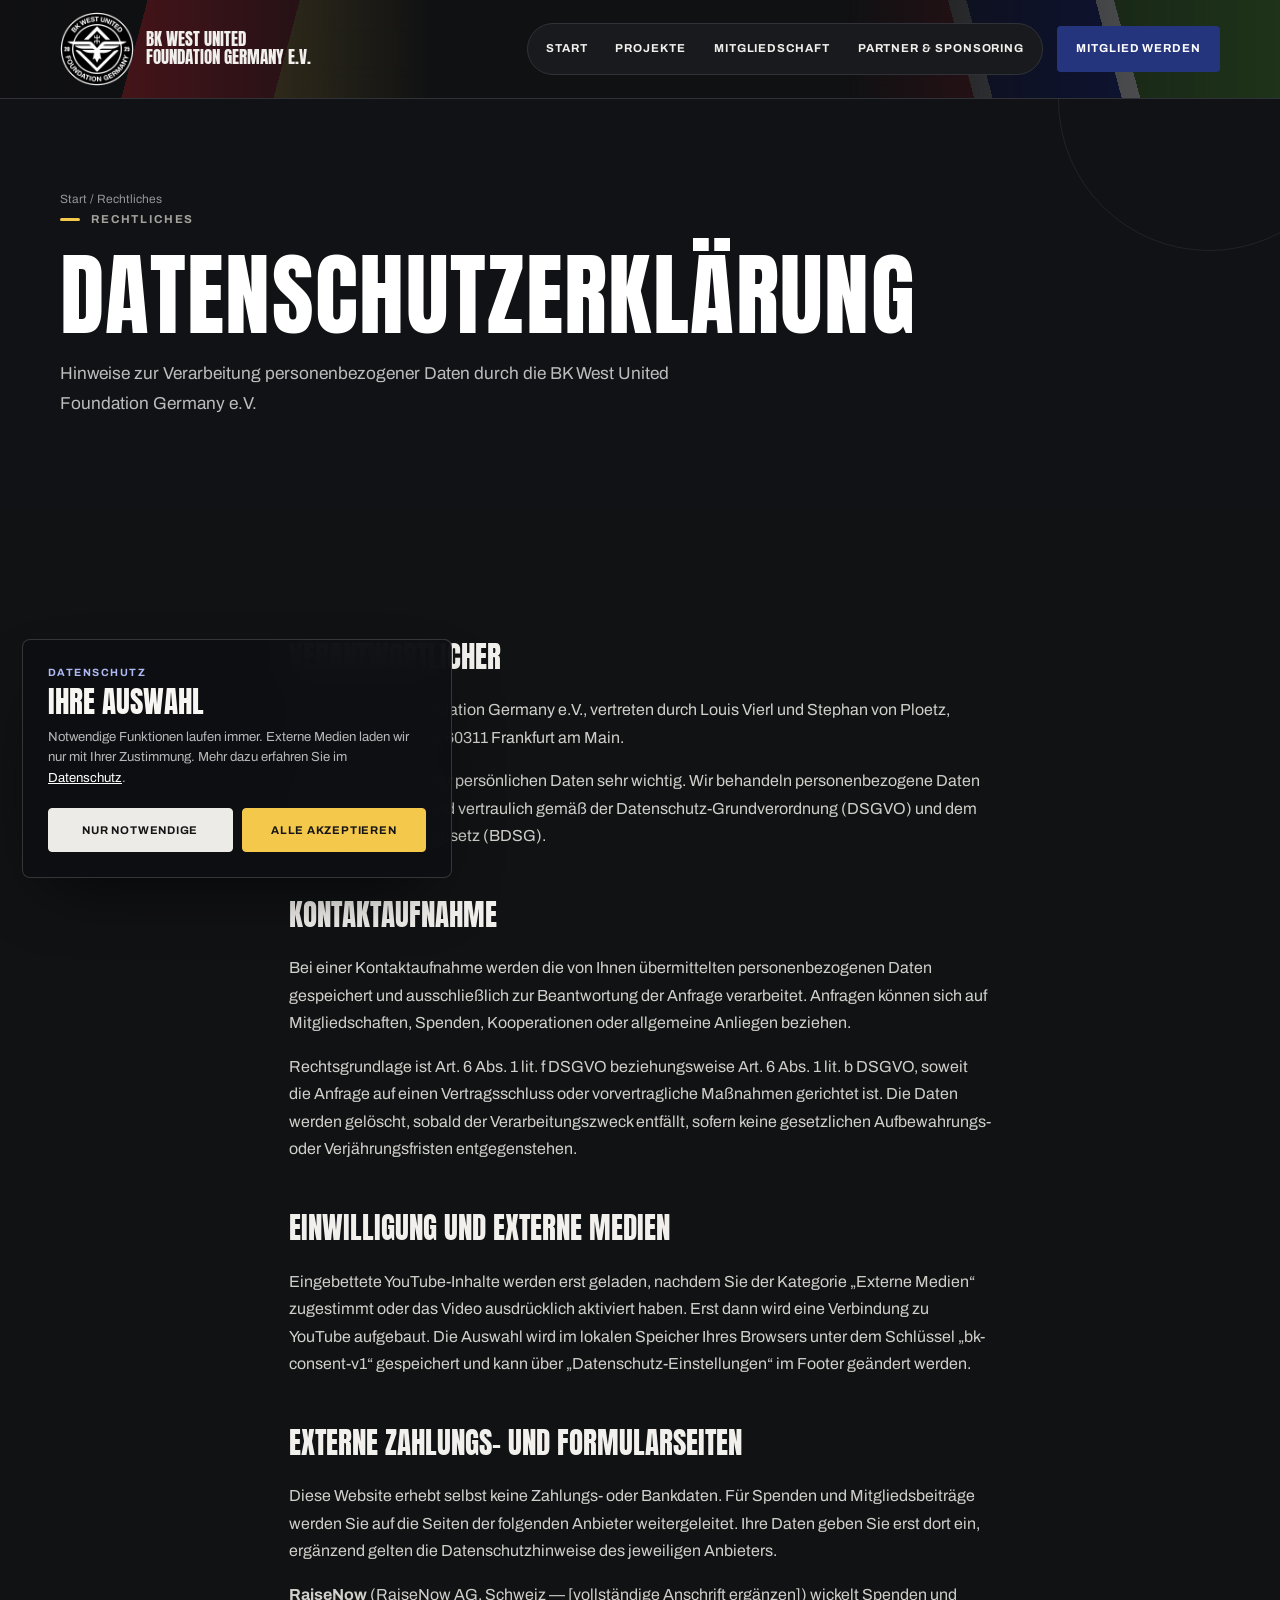
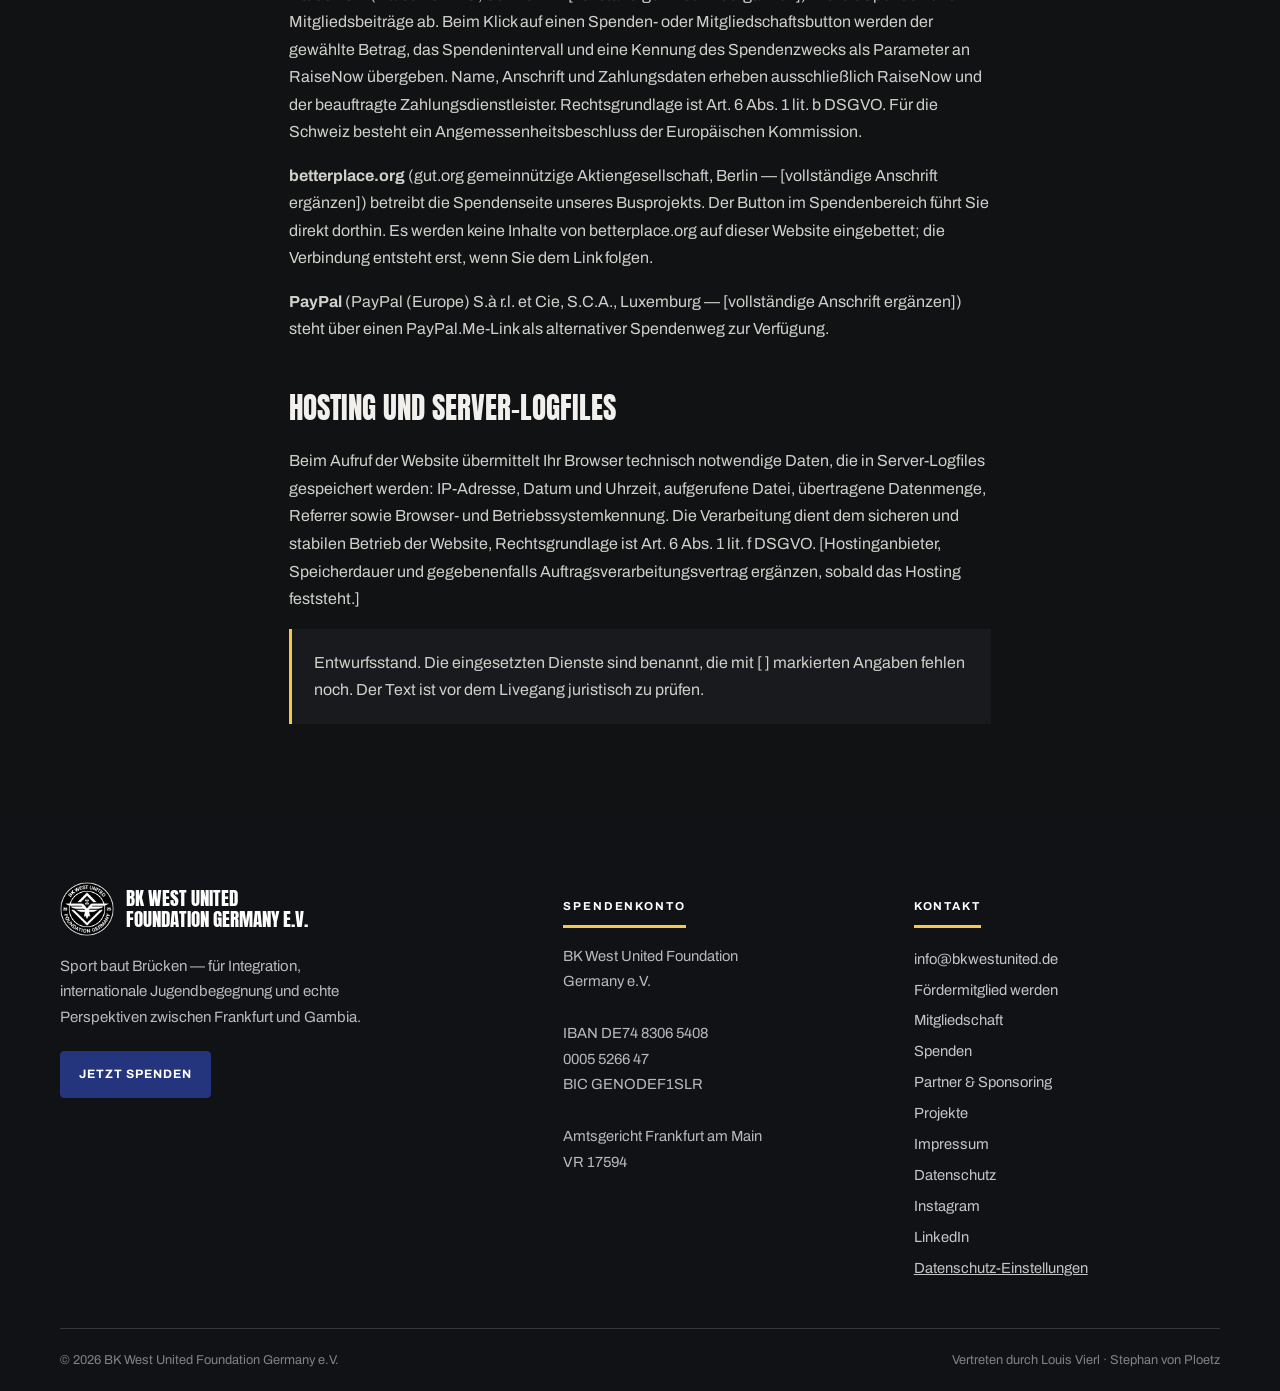
==== datenschutz.html @ bf1439d6 "Website der BK West United Foundation als Vorschau veroeffentlichen Enthaelt den Auslieferungsstand " ====
<!doctype html><html lang="de" data-theme="dark"><head><meta charset="utf-8">
<meta name="robots" content="noindex, nofollow"><meta name="viewport" content="width=device-width,initial-scale=1"><meta name="theme-color" content="#111214"><meta name="description" content="Hinweise zur Verarbeitung personenbezogener Daten durch die BK West United Foundation Germany e.V."><title>Datenschutz – BK West United Foundation</title><link rel="icon" href="favicon.ico" sizes="any"><link rel="apple-touch-icon" href="apple-touch-icon.png"><meta property="og:type" content="website"><meta property="og:site_name" content="BK West United Foundation Germany e.V."><meta property="og:locale" content="de_DE"><meta property="og:title" content="Datenschutz – BK West United Foundation"><meta property="og:description" content="Hinweise zur Verarbeitung personenbezogener Daten durch die BK West United Foundation Germany e.V."><meta property="og:image" content="https://bkwestunited.de/og-bild.jpg"><meta property="og:image:width" content="1200"><meta property="og:image:height" content="630"><meta property="og:image:alt" content="Zwei Jugendliche im Zweikampf auf dem Fußballplatz in Bakoteh, Gambia"><meta name="twitter:card" content="summary_large_image"><link rel="stylesheet" href="site-pages.css"></head><body>
<header class="site-head"><div class="wrap head"><a class="brand" href="./"><img src="wp-export/img/logo_inv.png" alt="BK West United"><span class="brand-copy"><b>BK West United<br>Foundation Germany e.V.</b></span></a><nav class="nav" aria-label="Hauptnavigation"><button class="nav-toggle" type="button" aria-expanded="false" aria-controls="hauptmenue" aria-label="Menü öffnen"><span></span></button><div class="nav-links" id="hauptmenue">
<a href="./">Start</a><a href="projekte.html">Projekte</a><a href="mitgliedschaft.html">Mitgliedschaft</a><a href="sponsoren.html">Partner &amp; Sponsoring</a></div><a class="donate" href="./#mitglied">Mitglied werden</a></nav></div></header>
<main><section class="page-hero"><div class="wrap"><div class="crumbs"><a href="./">Start</a> / Rechtliches</div><span class="kicker">Rechtliches</span><h1 class="display">Datenschutzerklärung</h1><p>Hinweise zur Verarbeitung personenbezogener Daten durch die BK West United Foundation Germany e.V.</p></div></section>
<section class="section"><div class="wrap legal"><h2>Verantwortlicher</h2><p>BK West United Foundation Germany e.V., vertreten durch Louis Vierl und Stephan von Ploetz, Bethmannstraße 7–9, 60311 Frankfurt am Main.</p><p>Uns ist der Schutz Ihrer persönlichen Daten sehr wichtig. Wir behandeln personenbezogene Daten verantwortungsvoll und vertraulich gemäß der Datenschutz-Grundverordnung (DSGVO) und dem Bundesdatenschutzgesetz (BDSG).</p><h2>Kontaktaufnahme</h2><p>Bei einer Kontaktaufnahme werden die von Ihnen übermittelten personenbezogenen Daten gespeichert und ausschließlich zur Beantwortung der Anfrage verarbeitet. Anfragen können sich auf Mitgliedschaften, Spenden, Kooperationen oder allgemeine Anliegen beziehen.</p><p>Rechtsgrundlage ist Art. 6 Abs. 1 lit. f DSGVO beziehungsweise Art. 6 Abs. 1 lit. b DSGVO, soweit die Anfrage auf einen Vertragsschluss oder vorvertragliche Maßnahmen gerichtet ist. Die Daten werden gelöscht, sobald der Verarbeitungszweck entfällt, sofern keine gesetzlichen Aufbewahrungs- oder Verjährungsfristen entgegenstehen.</p><h2>Einwilligung und externe Medien</h2><p>Eingebettete YouTube-Inhalte werden erst geladen, nachdem Sie der Kategorie „Externe Medien“ zugestimmt oder das Video ausdrücklich aktiviert haben. Erst dann wird eine Verbindung zu YouTube aufgebaut. Die Auswahl wird im lokalen Speicher Ihres Browsers unter dem Schlüssel „bk-consent-v1“ gespeichert und kann über „Datenschutz-Einstellungen“ im Footer geändert werden.</p><h2>Externe Zahlungs- und Formularseiten</h2><p>Diese Website erhebt selbst keine Zahlungs- oder Bankdaten. Für Spenden und Mitgliedsbeiträge werden Sie auf die Seiten der folgenden Anbieter weitergeleitet. Ihre Daten geben Sie erst dort ein, ergänzend gelten die Datenschutzhinweise des jeweiligen Anbieters.</p><p><strong>RaiseNow</strong> (RaiseNow AG, Schweiz &mdash; [vollständige Anschrift ergänzen]) wickelt Spenden und Mitgliedsbeiträge ab. Beim Klick auf einen Spenden- oder Mitgliedschaftsbutton werden der gewählte Betrag, das Spendenintervall und eine Kennung des Spendenzwecks als Parameter an RaiseNow übergeben. Name, Anschrift und Zahlungsdaten erheben ausschließlich RaiseNow und der beauftragte Zahlungsdienstleister. Rechtsgrundlage ist Art. 6 Abs. 1 lit. b DSGVO. Für die Schweiz besteht ein Angemessenheitsbeschluss der Europäischen Kommission.</p><p><strong>betterplace.org</strong> (gut.org gemeinnützige Aktiengesellschaft, Berlin &mdash; [vollständige Anschrift ergänzen]) betreibt die Spendenseite unseres Busprojekts. Der Button im Spendenbereich führt Sie direkt dorthin. Es werden keine Inhalte von betterplace.org auf dieser Website eingebettet; die Verbindung entsteht erst, wenn Sie dem Link folgen.</p><p><strong>PayPal</strong> (PayPal (Europe) S.à r.l. et Cie, S.C.A., Luxemburg &mdash; [vollständige Anschrift ergänzen]) steht über einen PayPal.Me-Link als alternativer Spendenweg zur Verfügung.</p><h2>Hosting und Server-Logfiles</h2><p>Beim Aufruf der Website übermittelt Ihr Browser technisch notwendige Daten, die in Server-Logfiles gespeichert werden: IP-Adresse, Datum und Uhrzeit, aufgerufene Datei, übertragene Datenmenge, Referrer sowie Browser- und Betriebssystemkennung. Die Verarbeitung dient dem sicheren und stabilen Betrieb der Website, Rechtsgrundlage ist Art. 6 Abs. 1 lit. f DSGVO. [Hostinganbieter, Speicherdauer und gegebenenfalls Auftragsverarbeitungsvertrag ergänzen, sobald das Hosting feststeht.]</p><p class="notice">Entwurfsstand. Die eingesetzten Dienste sind benannt, die mit [ ] markierten Angaben fehlen noch. Der Text ist vor dem Livegang juristisch zu prüfen.</p></div></section></main><footer class="site-foot"><div class="wrap foot-grid"><div><div class="foot-mark"><img src="wp-export/img/logo_inv.png" alt=""><b>BK West United<br>Foundation Germany e.V.</b></div><p class="foot-lead">Sport baut Brücken — für Integration, internationale Jugendbegegnung und echte Perspektiven zwischen Frankfurt und Gambia.</p><div class="foot-cta"><a class="btn primary" href="./#spenden">Jetzt spenden</a></div></div><div><h4>Spendenkonto</h4><address>BK West United Foundation<br>Germany e.V.<br><br>IBAN DE74 8306 5408<br>0005 5266 47<br>BIC GENODEF1SLR<br><br>Amtsgericht Frankfurt am Main<br>VR 17594</address></div><div><h4>Kontakt</h4><ul><li><a href="mailto:info@bkwestunited.de">info@bkwestunited.de</a></li><li><a href="./#mitglied">Fördermitglied werden</a></li><li><a href="mitgliedschaft.html">Mitgliedschaft</a></li><li><a href="./#spenden">Spenden</a></li><li><a href="sponsoren.html">Partner &amp; Sponsoring</a></li><li><a href="projekte.html">Projekte</a></li><li><a href="impressum.html">Impressum</a></li><li><a href="datenschutz.html">Datenschutz</a></li><li><a href="https://www.instagram.com/bk_westunited_fc/?hl=de" target="_blank" rel="noopener noreferrer">Instagram</a></li><li><a href="https://www.linkedin.com/company/bk-west-united-foundation/" target="_blank" rel="noopener noreferrer">LinkedIn</a></li><li><button class="consent-settings" type="button">Datenschutz-Einstellungen</button></li></ul></div></div><div class="wrap foot-end"><span>© 2026 BK West United Foundation Germany e.V.</span><span>Vertreten durch Louis Vierl · Stephan von Ploetz</span></div></footer><section class="consent-banner" id="consent-banner" role="dialog" aria-labelledby="consent-title" hidden><p class="mini">Datenschutz</p><h2 id="consent-title">Ihre Auswahl</h2><p>Notwendige Funktionen laufen immer. Externe Medien laden wir nur mit Ihrer Zustimmung. Mehr dazu erfahren Sie im <a href="datenschutz.html">Datenschutz</a>.</p><div class="consent-actions"><button class="necessary" type="button" data-consent="necessary">Nur notwendige</button><button class="accept" type="button" data-consent="all">Alle akzeptieren</button></div></section><script>(function(){var key='bk-consent-v1';var banner=document.getElementById('consent-banner');var settings=document.querySelector('.consent-settings');if(!banner)return;function read(){try{return JSON.parse(localStorage.getItem(key))}catch(e){return null}}function write(externalMedia){try{localStorage.setItem(key,JSON.stringify({necessary:true,externalMedia:externalMedia,updated:new Date().toISOString()}))}catch(e){}banner.hidden=true;if(externalMedia)location.reload()}var consent=read();if(!consent)banner.hidden=false;banner.querySelector('[data-consent="necessary"]').addEventListener('click',function(){write(false)});banner.querySelector('[data-consent="all"]').addEventListener('click',function(){write(true)});if(settings)settings.addEventListener('click',function(){banner.hidden=false;banner.querySelector('[data-consent="necessary"]').focus()})})();</script><script>(function(){var knopf=document.querySelector('.nav-toggle');if(!knopf)return;var kopf=knopf.closest('.head'),menue=document.getElementById('hauptmenue');function setze(offen){kopf.dataset.menu=offen?'offen':'zu';knopf.setAttribute('aria-expanded',String(offen));knopf.setAttribute('aria-label',offen?'Menü schließen':'Menü öffnen')}setze(false);knopf.addEventListener('click',function(){setze(kopf.dataset.menu!=='offen')});menue.addEventListener('click',function(e){if(e.target.closest('a'))setze(false)});document.addEventListener('keydown',function(e){if(e.key==='Escape'&&kopf.dataset.menu==='offen'){setze(false);knopf.focus()}});document.addEventListener('click',function(e){if(kopf.dataset.menu==='offen'&&!e.target.closest('.nav'))setze(false)});addEventListener('resize',function(){if(window.innerWidth>900)setze(false)})})();</script></body></html>
---- site-pages.css ----
@font-face{font-family:Anton;src:url('wp-export/fonts/anton.woff2') format('woff2');font-display:swap}
@font-face{font-family:Archivo;src:url('wp-export/fonts/archivo.woff2') format('woff2');font-display:swap}
.betterplace-section{position:relative;overflow:hidden;background:var(--deep);color:#fff}.betterplace-section:before{content:"";position:absolute;inset:auto -10% -55% 42%;height:420px;background:radial-gradient(circle,rgba(36,52,125,.42),transparent 68%);pointer-events:none}.betterplace-grid{position:relative;display:grid;grid-template-columns:minmax(0,1fr) 380px;align-items:center;gap:clamp(44px,8vw,110px)}.betterplace-copy h2{max-width:11ch;margin:15px 0 22px;font-size:clamp(2.7rem,5vw,5rem)}.betterplace-copy p{max-width:60ch;color:rgba(255,255,255,.7)}.betterplace-copy .btn{margin-top:16px;border-color:#fff;color:#fff}.betterplace-widget{width:360px;min-height:360px;padding:20px;justify-self:end;display:grid;place-items:center;background:#fff;border-radius:10px;box-shadow:0 28px 80px -35px #000}.betterplace-widget iframe{display:block;width:320px;height:320px;border:0}.external-placeholder{width:100%;min-height:320px;padding:28px;display:flex;flex-direction:column;align-items:center;justify-content:center;text-align:center;background:#f0efeb;color:#171717;border-radius:5px}.external-placeholder strong{font:400 1.65rem/1.1 Anton;text-transform:uppercase}.external-placeholder p{max-width:30ch;margin:12px 0 18px;color:#555;font-size:.84rem;line-height:1.5}.external-placeholder button{border:0;border-radius:4px;padding:13px 17px;background:#24347d;color:#fff;font:700 .72rem Archivo;letter-spacing:.08em;text-transform:uppercase;cursor:pointer}.external-placeholder a{margin-top:13px;font-size:.72rem;color:#555}.betterplace-widget.is-loaded .external-placeholder{display:none}@media(max-width:900px){.betterplace-grid{grid-template-columns:1fr}.betterplace-widget{justify-self:start}}@media(max-width:480px){.betterplace-widget{width:100%;min-height:auto;padding:12px}.betterplace-widget iframe{width:100%;max-width:320px}.external-placeholder{min-height:296px;padding:22px}}
:root{--paper:#faf9f6;--card:#fff;--sunk:#f0efeb;--ink:#171717;--text:#41413f;--muted:#6d6c68;--line:#dcdad4;--red:#d91f2b;--blue:#24347d;--yellow:#f4c84a;--deep:#111215;--max:1160px}
@media(prefers-color-scheme:dark){:root{--paper:#111214;--card:#1d1e21;--sunk:#191a1d;--ink:#f1f0ec;--text:#d0cfca;--muted:#a3a19b;--line:#313237}}
/* Die Seiten setzen data-theme="dark" fest, damit sie nicht der Systemeinstellung
   folgen. Dieselben Werte wie oben, nur ohne die Bedingung. */
:root[data-theme="dark"]{color-scheme:dark;--paper:#111214;--card:#1d1e21;--sunk:#191a1d;--ink:#f1f0ec;--text:#d0cfca;--muted:#a3a19b;--line:#313237}
:root[data-theme="light"]{color-scheme:light;--paper:#faf9f6;--card:#fff;--sunk:#f0efeb;--ink:#171717;--text:#41413f;--muted:#6d6c68;--line:#dcdad4}
*{box-sizing:border-box}html{scroll-behavior:smooth}body{margin:0;background:var(--paper);color:var(--ink);font:16px/1.72 Archivo,system-ui,sans-serif}img{display:block;max-width:100%}a{color:inherit}.wrap{width:min(100% - 48px,var(--max));margin:auto}.display{font-family:Anton,Impact,sans-serif;font-weight:400;text-transform:uppercase;letter-spacing:.015em;line-height:1}.kicker{display:flex;align-items:center;gap:11px;color:var(--muted);font-size:.72rem;font-weight:700;letter-spacing:.16em;text-transform:uppercase}.kicker:before{content:"";width:20px;height:3px;background:var(--yellow);border-radius:3px}.site-head{position:sticky;top:0;z-index:20;background:color-mix(in srgb,var(--paper) 88%,transparent);backdrop-filter:blur(18px);border-bottom:1px solid var(--line)}.head{height:98px;display:flex;align-items:center;gap:24px}.brand{display:flex;align-items:center;gap:15px;text-decoration:none}.brand img{width:74px;height:74px}.brand-copy{display:flex;flex-direction:column;justify-content:center;gap:5px}.brand b{font:400 1.1rem/.95 Anton;text-transform:uppercase;letter-spacing:.04em}.brand small{font-size:.62rem;font-weight:700;letter-spacing:.14em;text-transform:uppercase;color:var(--muted)}.nav{margin-left:auto;display:flex;align-items:center;gap:14px}.nav-links{display:flex;align-items:center;gap:4px;padding:6px;border:1px solid var(--line);border-radius:999px;background:var(--sunk)}.nav a{padding:9px 12px;border-radius:999px;text-decoration:none;font-size:.72rem;font-weight:700;letter-spacing:.08em;text-transform:uppercase}.nav-links a:hover,.nav-links a[aria-current=page]{background:var(--card)}.donate{margin-left:0;background:var(--blue)!important;color:#fff!important;border-radius:4px!important;padding:13px 19px!important}.page-hero{padding:90px 0 74px;background:var(--deep);color:#fff;position:relative;overflow:hidden}.page-hero:after{content:"";position:absolute;width:300px;height:300px;border:1px solid rgba(255,255,255,.07);border-radius:50%;right:-80px;top:-150px}.page-hero h1{font-size:clamp(3rem,7vw,6rem);margin:22px 0 18px;max-width:13ch}.page-hero p{max-width:62ch;color:rgba(255,255,255,.72);font-size:1.08rem}.crumbs{font-size:.75rem;color:rgba(255,255,255,.55)}.crumbs a{text-decoration:none}.section{padding:82px 0}.section.sunk{background:var(--sunk)}.intro{max-width:72ch;font-size:1.08rem;color:var(--text)}.section h2{font-size:clamp(2.1rem,4vw,3.5rem);margin:0 0 22px}.section h3{font-size:1.65rem;margin:0 0 14px}.grid2{display:grid;grid-template-columns:1fr 1fr;gap:28px}.grid3{display:grid;grid-template-columns:repeat(3,1fr);gap:22px}
/* Die drei Karten tragen unterschiedlich viel Inhalt. Als Spalten-Flexbox mit
   margin-top:auto sitzt die Aktion in jeder Karte unten, die Buttons stehen
   dadurch auf einer Linie. Das padding-top sichert den Mindestabstand in der
   vollsten Karte, in der auto keinen Platz mehr zu verteilen hat. */
.grid3 .panel{display:flex;flex-direction:column}
.grid3 .panel .actions{margin-top:auto;padding-top:25px}
/* Buttons ueber die volle Kartenbreite: sonst sind sie je nach Beschriftung
   verschieden breit und die Kartenreihe wirkt unruhig. */
.grid3 .panel .actions .btn{flex:1 1 auto;justify-content:center;text-align:center}.panel{background:var(--card);border:1px solid var(--line);border-radius:7px;padding:32px;box-shadow:0 18px 48px -38px rgba(0,0,0,.45)}.panel p:last-child{margin-bottom:0}.project{display:grid;grid-template-columns:.9fr 1.1fr;gap:clamp(38px,7vw,86px);align-items:center;padding:74px 0;border-bottom:1px solid var(--line)}.project:nth-child(even) .project-media{order:2}.project-media img{width:100%;aspect-ratio:4/3;object-fit:cover;border-radius:7px}.project-copy h2{font-size:clamp(2.2rem,4.3vw,3.8rem);margin:15px 0 22px}.project-copy p{color:var(--text)}.actions{display:flex;flex-wrap:wrap;gap:12px;margin-top:25px}.btn{display:inline-flex;align-items:center;justify-content:center;min-height:46px;padding:12px 18px;border:1px solid var(--ink);border-radius:4px;text-decoration:none;font-size:.76rem;font-weight:700;letter-spacing:.08em;text-transform:uppercase}.btn.primary{background:var(--blue);border-color:var(--blue);color:#fff}.btn.dark{background:var(--ink);color:var(--paper)}.btn:hover{transform:translateY(-1px)}.price{font:400 3.5rem/1 Anton}.price small{display:block;font:600 .8rem/1.4 Archivo;color:var(--muted);margin-top:8px}.check{list-style:none;padding:0}.check li{position:relative;padding-left:20px;margin:9px 0;color:var(--text)}.check li:before{content:"";position:absolute;left:0;top:.72em;width:10px;height:3px;background:var(--red)}.details{display:grid;grid-template-columns:180px 1fr;gap:10px 24px}.details dt{color:var(--muted);font-size:.75rem;font-weight:700;letter-spacing:.08em;text-transform:uppercase}.details dd{margin:0;font-weight:600}.notice{padding:20px 22px;border-left:3px solid var(--yellow);background:var(--sunk);color:var(--text)}.legal{max-width:78ch}.legal h2{font:400 1.8rem/1.2 Anton;text-transform:uppercase;margin-top:48px}.legal p{color:var(--text)}.external-note{font-size:.82rem;color:var(--muted)}
.jumpnav{display:flex;flex-wrap:wrap;gap:10px;margin-top:28px}.jumpnav a{padding:9px 13px;border:1px solid var(--line);border-radius:999px;text-decoration:none;font-size:.72rem;font-weight:700;letter-spacing:.08em;text-transform:uppercase}.jumpnav a:hover{background:var(--card)}.project-facts{display:grid;grid-template-columns:repeat(3,1fr);gap:1px;margin-top:28px;background:var(--line);border:1px solid var(--line);border-radius:6px;overflow:hidden}.project-facts div{padding:17px;background:var(--card)}.project-facts b{display:block;margin-bottom:4px;font-size:.68rem;letter-spacing:.1em;text-transform:uppercase;color:var(--muted)}.project-facts span{font-size:.88rem;color:var(--text)}.timeline{position:relative;margin-top:46px}.timeline:before{content:"";position:absolute;left:24px;top:14px;bottom:14px;width:2px;background:var(--line)}.timeline-item{position:relative;display:grid;grid-template-columns:50px minmax(0,1fr);gap:22px;padding-bottom:38px}.timeline-item:last-child{padding-bottom:0}.timeline-dot{position:relative;z-index:1;width:50px;height:50px;display:grid;place-items:center;border-radius:50%;background:var(--deep);border:2px solid var(--red);color:#fff;font:400 1.1rem/1 Anton}.timeline-copy{padding-top:7px}.timeline-copy h3{font:400 1.45rem/1.1 Anton;text-transform:uppercase;margin:0 0 8px}.timeline-copy p{margin:0;max-width:68ch;color:var(--text)}.scope{display:grid;grid-template-columns:repeat(3,1fr);gap:20px;margin-top:36px}.scope .panel{padding:25px}.scope strong{display:block;font:400 1.35rem/1 Anton;text-transform:uppercase;margin-bottom:8px}
@media(max-width:900px){.nav-links{display:none}.grid3{grid-template-columns:1fr}.project{grid-template-columns:1fr}.project:nth-child(even) .project-media{order:0}}
@media(max-width:650px){.wrap{width:min(100% - 36px,var(--max))}.head{height:76px}.brand img{width:54px;height:54px}.brand small{display:none}.brand b{font-size:.92rem}.donate{margin-left:0!important;padding:10px 12px!important}.page-hero{padding:68px 0 58px}.section{padding:62px 0}.grid2{grid-template-columns:1fr}.panel{padding:25px}.details{grid-template-columns:1fr;gap:3px}.details dd{margin-bottom:12px}.project-facts,.scope{grid-template-columns:1fr}.timeline-item{gap:14px}.jumpnav{gap:7px}}
.brand{gap:12px}.brand-copy{gap:0}.brand b{font-size:1.05rem;line-height:1.05;letter-spacing:normal}
.site-head{overflow:hidden;isolation:isolate}.site-head:before,.site-head:after{content:"";position:absolute;inset-block:0;width:min(34vw,480px);z-index:0;pointer-events:none;opacity:.34}.site-head:before{left:0;border-radius:0 4px 4px 0;background:linear-gradient(105deg,#111 0 32%,#d61f2c 32% 65%,#f2c744 65% 100%);-webkit-mask-image:linear-gradient(90deg,#000 0%,rgba(0,0,0,.72) 34%,transparent 100%);mask-image:linear-gradient(90deg,#000 0%,rgba(0,0,0,.72) 34%,transparent 100%)}.site-head:after{right:0;border-radius:4px 0 0 4px;background:linear-gradient(75deg,#ce1126 0 28%,#fff 28% 32%,#0c1c8c 32% 60%,#fff 60% 64%,#3a7728 64% 100%);-webkit-mask-image:linear-gradient(270deg,#000 0%,rgba(0,0,0,.72) 34%,transparent 100%);mask-image:linear-gradient(270deg,#000 0%,rgba(0,0,0,.72) 34%,transparent 100%)}.head{position:relative;z-index:1}
.betterplace-widget{position:relative;width:376px;min-height:408px;padding:68px 28px 20px;background:linear-gradient(145deg,#1c2b70 0%,#11172f 58%,#0d0e12 100%);border:1px solid rgba(255,255,255,.16);border-radius:10px;box-shadow:0 32px 90px -36px #000}.betterplace-widget:before{content:"Sicher spenden über Betterplace";position:absolute;top:0;left:28px;right:28px;height:60px;display:flex;align-items:center;border-bottom:1px solid rgba(255,255,255,.14);color:#fff;font-size:.67rem;font-weight:700;letter-spacing:.14em;text-transform:uppercase}.betterplace-widget:after{content:"↗";position:absolute;top:19px;right:28px;color:#f4c84a;font-size:1rem}.betterplace-widget iframe{border-radius:5px;background:#fff;box-shadow:0 14px 32px -22px #000}@media(max-width:480px){.betterplace-widget{width:100%;min-height:auto;padding:64px 12px 12px}.betterplace-widget:before{left:18px;right:18px}.betterplace-widget:after{right:18px}}
.betterplace-widget{width:320px;min-height:320px;padding:0;background:transparent;border:0;border-radius:7px;box-shadow:0 30px 70px -38px #000}.betterplace-widget:before,.betterplace-widget:after{content:none}.betterplace-widget iframe{border-radius:7px;box-shadow:none}.betterplace-widget .external-placeholder{border:1px solid rgba(255,255,255,.12);border-radius:7px}@media(max-width:480px){.betterplace-widget{width:100%;padding:0}}
.betterplace-launcher{position:relative;justify-self:end;width:min(100%,410px);min-height:350px;padding:35px;display:flex;flex-direction:column;align-items:flex-start;overflow:hidden;background:linear-gradient(145deg,#24347d,#182354 68%,#111629);border:1px solid rgba(255,255,255,.14);border-radius:8px;box-shadow:0 30px 80px -42px #000}.betterplace-launcher:after{content:"BUS";position:absolute;right:-8px;bottom:-24px;color:rgba(255,255,255,.045);font:400 10rem/1 Anton;pointer-events:none}.launcher-label{color:#aeb9f5;font-size:.66rem;font-weight:700;letter-spacing:.15em;text-transform:uppercase}.launcher-route{display:flex;align-items:center;gap:11px;margin:24px 0 17px;color:#f4c84a;font-size:.7rem;font-weight:700;letter-spacing:.12em;text-transform:uppercase}.launcher-route i{width:42px;height:1px;background:currentColor;position:relative}.launcher-route i:after{content:"";position:absolute;right:0;top:-3px;width:6px;height:6px;border-top:1px solid;border-right:1px solid;transform:rotate(45deg)}.betterplace-launcher strong{position:relative;max-width:10ch;color:#fff;font:400 2.8rem/.98 Anton;text-transform:uppercase}.betterplace-launcher p{position:relative;max-width:34ch;margin:17px 0 25px;color:rgba(255,255,255,.68);font-size:.84rem;line-height:1.55}.betterplace-launcher button,.betterplace-launcher .bus-cta{position:relative;margin-top:auto;text-decoration:none;display:inline-flex;align-items:center;padding:13px 16px;border:1px solid rgba(255,255,255,.65);border-radius:4px;background:transparent;color:#fff;font:700 .7rem Archivo;letter-spacing:.09em;text-transform:uppercase;cursor:pointer}.betterplace-launcher button span,.betterplace-launcher .bus-cta span{margin-left:10px;color:#f4c84a}.betterplace-dialog{max-width:none;padding:0;border:1px solid #35373d;border-radius:9px;background:#111214;color:#fff;box-shadow:0 35px 100px rgba(0,0,0,.65)}.betterplace-dialog::backdrop{background:rgba(5,6,8,.82);backdrop-filter:blur(7px)}.betterplace-dialog-head{height:56px;padding:0 17px 0 20px;display:flex;align-items:center;justify-content:space-between;border-bottom:1px solid #303136;font-size:.68rem;font-weight:700;letter-spacing:.12em;text-transform:uppercase}.betterplace-dialog-head button{width:34px;height:34px;border:0;border-radius:50%;background:#24262b;color:#fff;font-size:1.2rem;cursor:pointer}.betterplace-dialog .betterplace-widget{margin:20px}.betterplace-dialog .external-placeholder{border:0}@media(max-width:900px){.betterplace-launcher{justify-self:start}}@media(max-width:480px){.betterplace-launcher{min-height:330px;padding:28px}.betterplace-launcher strong{font-size:2.35rem}.betterplace-dialog{width:calc(100% - 24px)}.betterplace-dialog .betterplace-widget{width:calc(100% - 24px);margin:12px}.betterplace-dialog iframe{max-width:100%}}
.betterplace-section:before{content:none}
.betterplace-launcher{width:min(100%,470px);min-height:0;padding:0;background:#18191d;border-color:rgba(255,255,255,.13)}.betterplace-launcher:after{content:none}.bus-card-image{width:100%;height:178px;object-fit:cover;border-radius:7px 7px 0 0}.bus-card-body{width:100%;padding:27px 29px 29px}.bus-card-body .launcher-label{display:block;margin-bottom:12px}.bus-card-body>strong{display:block;max-width:none;font-size:2.15rem}.bus-card-body>p{margin:13px 0 21px;max-width:42ch}.bus-progress-head{display:flex;align-items:center;justify-content:space-between;margin-bottom:9px;color:#fff;font-size:.76rem}.bus-progress-head span{color:#f4c84a;font-weight:700}.bus-progress{height:7px;overflow:hidden;background:#34353a;border-radius:9px}.bus-progress i{display:block;height:100%;background:#f4c84a;border-radius:inherit}.bus-stats{display:grid;grid-template-columns:repeat(3,1fr);gap:12px;margin:18px 0 23px}.bus-stats span{color:rgba(255,255,255,.47);font-size:.62rem;line-height:1.35;text-transform:uppercase;letter-spacing:.06em}.bus-stats b{display:block;margin-bottom:3px;color:#fff;font-size:.87rem;letter-spacing:0;text-transform:none}.bus-card-body>button{width:100%;margin:0;background:#24347d;border-color:#344aa6;text-align:center}.bus-card-body>button:hover{background:#2d4094}@media(max-width:480px){.bus-card-image{height:150px}.bus-card-body{padding:23px}.bus-card-body>strong{font-size:1.9rem}.bus-stats{gap:7px}}
.bus-details{display:grid;grid-template-columns:repeat(3,1fr);gap:1px;margin:25px 0;background:rgba(255,255,255,.13);border:1px solid rgba(255,255,255,.13);border-radius:5px;overflow:hidden}.bus-details span{padding:13px 12px;background:#151619;color:rgba(255,255,255,.62);font-size:.67rem;line-height:1.35}.bus-details b{display:block;margin-bottom:4px;color:#f4c84a;font-size:.58rem;letter-spacing:.1em;text-transform:uppercase}@media(max-width:520px){.bus-details{grid-template-columns:1fr}}
.betterplace-copy h2{margin-top:30px}
.betterplace-section{padding-top:0}
/* ===== PARTNERLOGOS =====
   Die Seite ist dunkel, die Logos sind fast alle schwarz auf weiss. Sie sitzen
   deshalb auf weissen Kacheln — dasselbe Mittel wie bei den Zahlungsanbietern
   im Spenden-Drawer. Gleich grosse Kacheln, das Logo darin per object-fit
   eingepasst: die Seitenverhaeltnisse reichen von 1:1 bis 4,5:1. */
.logo-grid{display:grid;grid-template-columns:repeat(auto-fit,minmax(190px,1fr));gap:18px;margin-top:26px}
.logo-tile{display:flex;align-items:center;justify-content:center;height:124px;padding:14px 30px;background:#fff;border-radius:7px}
.logo-tile img{max-width:100%;max-height:96px;width:auto;height:auto;object-fit:contain}
@media(max-width:720px){.logo-grid{grid-template-columns:repeat(auto-fit,minmax(140px,1fr));gap:14px}
  .logo-tile{height:102px;padding:12px 20px}.logo-tile img{max-height:78px}}
/* ===== FUSSZEILE =====
   Portiert aus dem Inline-Style der Startseite, damit alle Seiten dieselbe
   Fusszeile tragen. --sans und --disp gibt es hier nicht, daher literale
   Schriftstapel wie in donation-drawer.css. */
.site-foot{background:var(--deep);color:rgba(242,242,242,.75);padding:60px 0 0}
.foot-grid{display:grid;grid-template-columns:1.5fr 1fr 1fr;gap:44px;padding-bottom:44px}
.foot-grid h4{font-family:Archivo,system-ui,sans-serif;font-size:.72rem;font-weight:700;letter-spacing:.16em;text-transform:uppercase;color:#fff;margin-bottom:16px;padding-bottom:8px;border-bottom:3px solid var(--yellow);display:inline-block}
.site-foot a{color:rgba(242,242,242,.8);text-decoration:none}
.site-foot a:hover{color:#fff;text-decoration:underline}
.foot-mark{display:flex;align-items:center;gap:12px;margin-bottom:18px}
.foot-mark img{width:54px;height:54px;background:transparent;padding:0}
.foot-mark b{font-family:Anton,Impact,sans-serif;font-weight:400;text-transform:uppercase;font-size:1.2rem;line-height:1.05;color:#fff}
.foot-lead{max-width:36ch;font-size:.94rem}
.foot-cta{margin-top:20px}
.site-foot address{font-style:normal;line-height:1.75;font-size:.92rem}
.site-foot ul{list-style:none;margin:0;padding:0;line-height:2.1;font-size:.92rem}
.foot-end{border-top:1px solid rgba(242,242,242,.16);padding:20px 0;display:flex;justify-content:space-between;gap:14px;flex-wrap:wrap;font-size:.8rem;color:rgba(242,242,242,.5)}
.consent-settings{padding:0;border:0;background:none;color:rgba(242,242,242,.8);font:inherit;cursor:pointer;text-decoration:underline}
@media(max-width:860px){.foot-grid{grid-template-columns:1fr;gap:30px}}

/* ===== CONSENT-BANNER =====
   Gehoert auf jede Seite: die Datenschutzerklaerung verspricht einen Widerruf
   ueber die Fusszeile, und wer ueber einen Direktlink einsteigt, wurde bisher
   nie gefragt. */
.consent-banner{position:fixed;z-index:80;left:22px;bottom:22px;width:min(430px,calc(100vw - 44px));padding:25px;border:1px solid rgba(255,255,255,.16);border-radius:8px;background:rgba(14,15,18,.97);color:#f7f6f2;box-shadow:0 28px 70px -30px rgba(0,0,0,.82);backdrop-filter:blur(20px);-webkit-backdrop-filter:blur(20px)}
.consent-banner[hidden]{display:none}
.consent-banner .mini{margin:0 0 7px;color:#aeb9f5;font-size:.66rem;font-weight:700;letter-spacing:.14em;text-transform:uppercase}
.consent-banner h2{margin:0 0 10px;font:400 1.8rem/1 Anton,Impact,sans-serif;text-transform:uppercase}
.consent-banner p{margin:0;color:rgba(255,255,255,.7);font-size:.82rem;line-height:1.55}
.consent-banner a{color:#fff}
.consent-actions{display:grid;grid-template-columns:1fr 1fr;gap:9px;margin-top:20px}
.consent-actions button{min-height:44px;padding:10px;border:1px solid rgba(255,255,255,.3);border-radius:4px;background:transparent;color:#fff;font:700 .7rem Archivo,system-ui,sans-serif;letter-spacing:.07em;text-transform:uppercase;cursor:pointer}
.consent-actions .necessary{border-color:#ecebe7;background:#ecebe7;color:#151515}
.consent-actions .accept{border-color:#f4c84a;background:#f4c84a;color:#151515}
.consent-actions button:hover{border-color:#fff;filter:brightness(1.06)}
@media(max-width:540px){.consent-banner{left:12px;bottom:12px;width:calc(100vw - 24px);padding:21px}.consent-actions{grid-template-columns:1fr}}
/* ===== KOPFZEILE AUF KLEINEN BILDSCHIRMEN =====
   Wie auf der Startseite: unterhalb 900px waren die Links ausgeblendet, ohne
   Ersatz. Sie liegen jetzt in einem Klappmenue. Steht am Ende, weil .head
   weiter oben zweimal eine feste Hoehe bekommt (98 und 76px) und .site-head
   overflow:hidden hat — beides wuerde das Menue abschneiden. */
.nav-toggle{display:none}
@media(max-width:900px){
  .site-head{overflow:visible}
  .head{height:auto;min-height:76px;padding-top:10px;padding-bottom:10px}
  .nav{margin-left:auto;gap:10px}
  .nav-toggle{display:inline-flex;align-items:center;justify-content:center;
    width:44px;height:44px;padding:0;border:1px solid var(--line);border-radius:8px;
    background:var(--card);color:var(--ink);cursor:pointer}
  .nav-toggle:focus-visible{outline:3px solid var(--yellow);outline-offset:2px}
  .nav-toggle span,.nav-toggle span::before,.nav-toggle span::after{
    display:block;width:19px;height:2px;border-radius:2px;background:currentColor;
    transition:transform .22s ease,opacity .18s ease}
  .nav-toggle span{position:relative}
  .nav-toggle span::before,.nav-toggle span::after{content:"";position:absolute;left:0}
  .nav-toggle span::before{top:-6px}
  .nav-toggle span::after{top:6px}
  .nav-toggle[aria-expanded="true"] span{background:transparent}
  .nav-toggle[aria-expanded="true"] span::before{transform:translateY(6px) rotate(45deg)}
  .nav-toggle[aria-expanded="true"] span::after{transform:translateY(-6px) rotate(-45deg)}
  .nav-links{position:absolute;top:calc(100% + 8px);left:0;right:0;z-index:2;
    display:none;flex-direction:column;align-items:stretch;gap:2px;padding:8px;
    border:1px solid var(--line);border-radius:12px;background:var(--card);
    box-shadow:0 24px 44px -26px rgba(0,0,0,.55)}
  .head[data-menu="offen"] .nav-links{display:flex}
  .nav-links a{padding:13px 14px;border-radius:8px;font-size:.8rem}
  .donate{white-space:nowrap}
}
/* Unter rund 500px passen Wappen, Schriftzug, Menueknopf und Button nicht
   mehr nebeneinander. Der Schriftzug tritt zurueck, das Wappen bleibt. */
@media(max-width:500px){
  .brand-copy{display:none}
}
@media(prefers-reduced-motion:reduce){
  .nav-toggle span,.nav-toggle span::before,.nav-toggle span::after{transition:none}
}
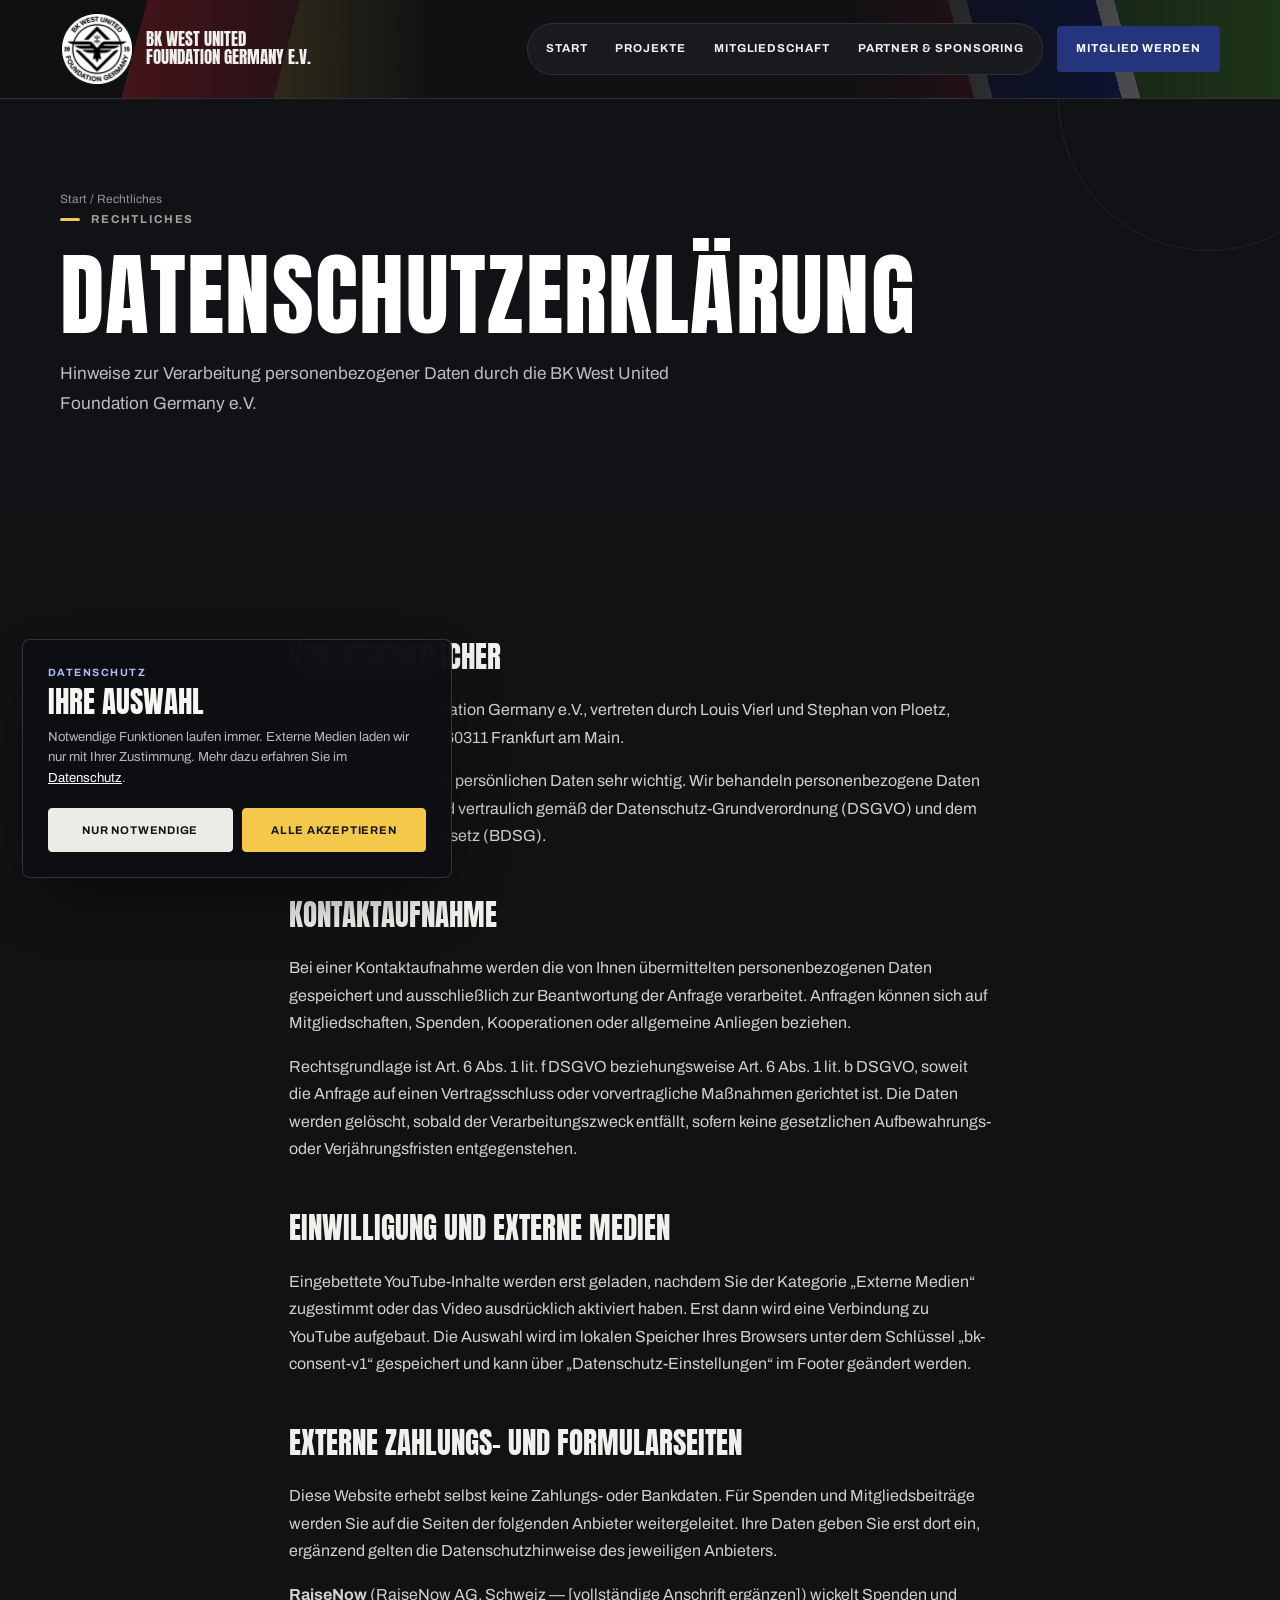
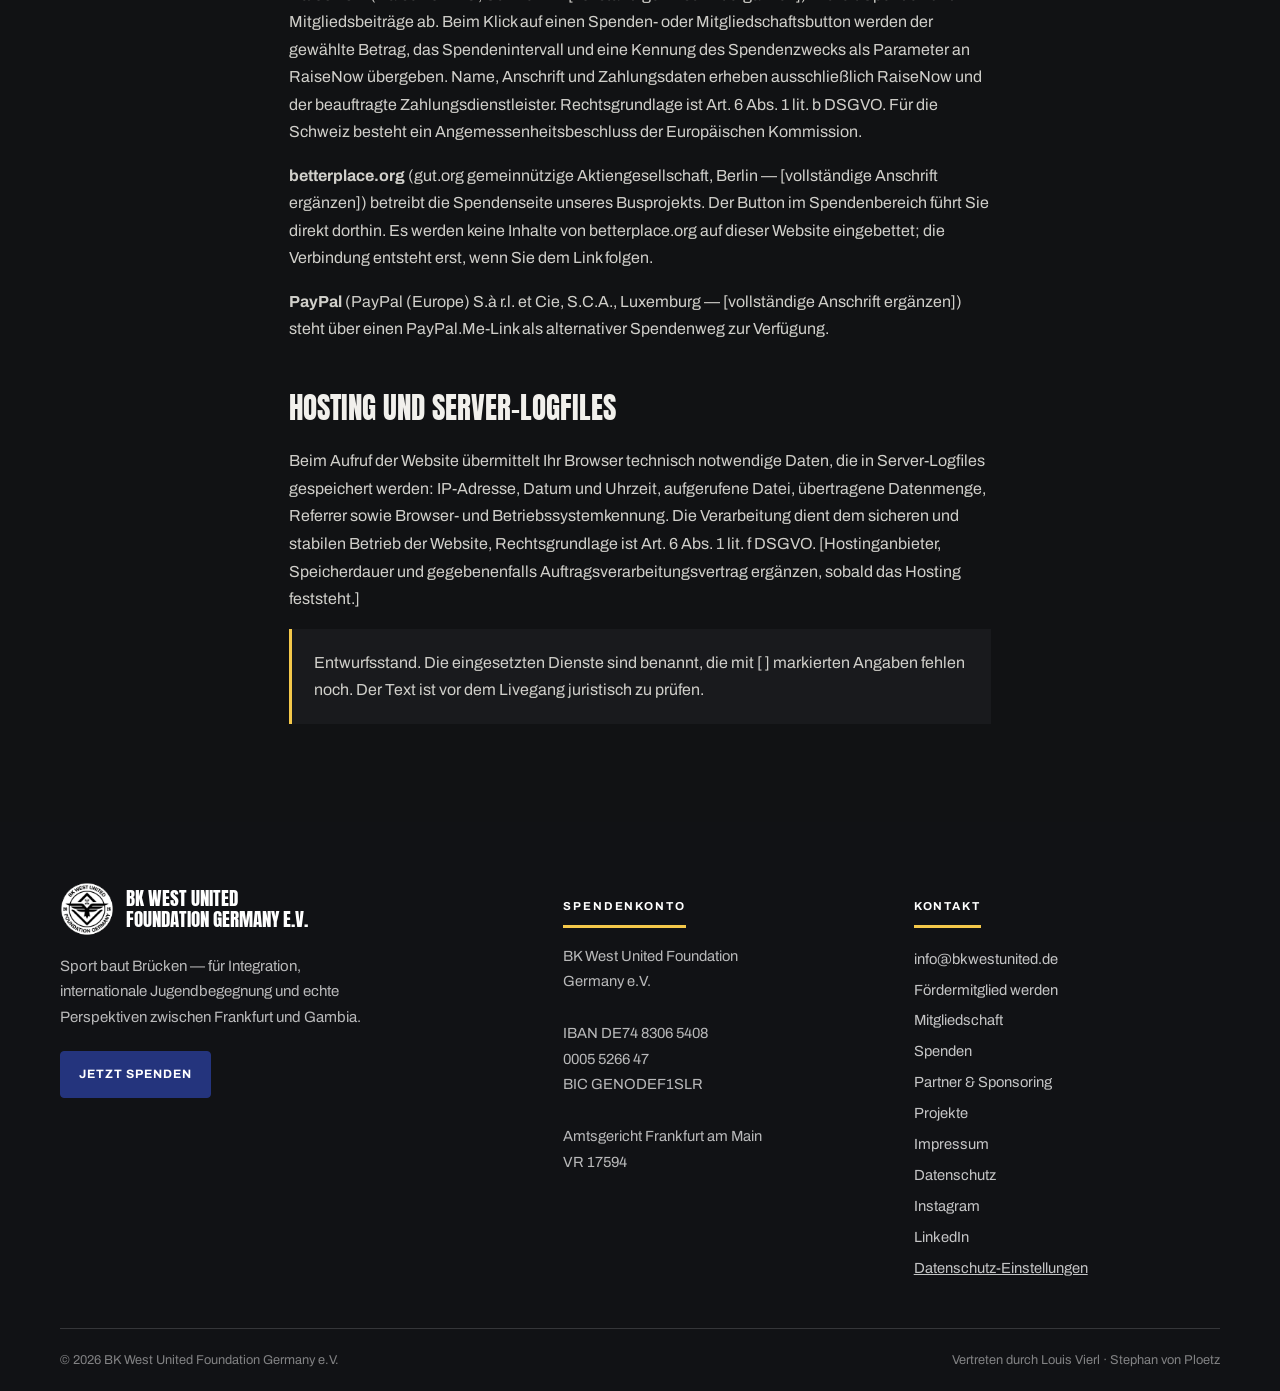
==== commit 717b66e1: "Website aktualisieren und lokalen WordPress-Prüfstand ergänzen" ====
--- a/datenschutz.html
+++ b/datenschutz.html
@@ -1,6 +1,6 @@
 <!doctype html><html lang="de" data-theme="dark"><head><meta charset="utf-8">
-<meta name="robots" content="noindex, nofollow"><meta name="viewport" content="width=device-width,initial-scale=1"><meta name="theme-color" content="#111214"><meta name="description" content="Hinweise zur Verarbeitung personenbezogener Daten durch die BK West United Foundation Germany e.V."><title>Datenschutz – BK West United Foundation</title><link rel="icon" href="favicon.ico" sizes="any"><link rel="apple-touch-icon" href="apple-touch-icon.png"><meta property="og:type" content="website"><meta property="og:site_name" content="BK West United Foundation Germany e.V."><meta property="og:locale" content="de_DE"><meta property="og:title" content="Datenschutz – BK West United Foundation"><meta property="og:description" content="Hinweise zur Verarbeitung personenbezogener Daten durch die BK West United Foundation Germany e.V."><meta property="og:image" content="https://bkwestunited.de/og-bild.jpg"><meta property="og:image:width" content="1200"><meta property="og:image:height" content="630"><meta property="og:image:alt" content="Zwei Jugendliche im Zweikampf auf dem Fußballplatz in Bakoteh, Gambia"><meta name="twitter:card" content="summary_large_image"><link rel="stylesheet" href="site-pages.css"></head><body>
-<header class="site-head"><div class="wrap head"><a class="brand" href="./"><img src="wp-export/img/logo_inv.png" alt="BK West United"><span class="brand-copy"><b>BK West United<br>Foundation Germany e.V.</b></span></a><nav class="nav" aria-label="Hauptnavigation"><button class="nav-toggle" type="button" aria-expanded="false" aria-controls="hauptmenue" aria-label="Menü öffnen"><span></span></button><div class="nav-links" id="hauptmenue">
+<meta name="robots" content="noindex, nofollow"><meta name="viewport" content="width=device-width,initial-scale=1"><meta name="theme-color" content="#111214"><meta name="description" content="Hinweise zur Verarbeitung personenbezogener Daten durch die BK West United Foundation Germany e.V."><title>Datenschutz – BK West United Foundation</title><link rel="icon" href="favicon.ico" sizes="any"><link rel="apple-touch-icon" href="apple-touch-icon.png"><meta property="og:type" content="website"><meta property="og:site_name" content="BK West United Foundation Germany e.V."><meta property="og:locale" content="de_DE"><meta property="og:title" content="Datenschutz – BK West United Foundation"><meta property="og:description" content="Hinweise zur Verarbeitung personenbezogener Daten durch die BK West United Foundation Germany e.V."><meta property="og:image" content="https://bkwestunited.de/og-bild.jpg"><meta property="og:image:width" content="1200"><meta property="og:image:height" content="630"><meta property="og:image:alt" content="Zwei Jugendliche im Zweikampf auf dem Fußballplatz in Bakoteh, Gambia"><meta name="twitter:card" content="summary_large_image"><link rel="stylesheet" href="site-pages.css?v=20260911-sponsoring"></head><body>
+<header class="site-head"><div class="wrap head"><a class="brand" href="./" aria-label="BK West United Foundation Germany e.V. – Startseite"><img src="wp-export/img/logo.png" alt="" width="74" height="74"><span class="brand-copy"><b>BK West United<br>Foundation Germany e.V.</b></span></a><nav class="nav" aria-label="Hauptnavigation"><button class="nav-toggle" type="button" aria-expanded="false" aria-controls="hauptmenue" aria-label="Menü öffnen"><span></span></button><div class="nav-links" id="hauptmenue">
 <a href="./">Start</a><a href="projekte.html">Projekte</a><a href="mitgliedschaft.html">Mitgliedschaft</a><a href="sponsoren.html">Partner &amp; Sponsoring</a></div><a class="donate" href="./#mitglied">Mitglied werden</a></nav></div></header>
 <main><section class="page-hero"><div class="wrap"><div class="crumbs"><a href="./">Start</a> / Rechtliches</div><span class="kicker">Rechtliches</span><h1 class="display">Datenschutzerklärung</h1><p>Hinweise zur Verarbeitung personenbezogener Daten durch die BK West United Foundation Germany e.V.</p></div></section>
-<section class="section"><div class="wrap legal"><h2>Verantwortlicher</h2><p>BK West United Foundation Germany e.V., vertreten durch Louis Vierl und Stephan von Ploetz, Bethmannstraße 7–9, 60311 Frankfurt am Main.</p><p>Uns ist der Schutz Ihrer persönlichen Daten sehr wichtig. Wir behandeln personenbezogene Daten verantwortungsvoll und vertraulich gemäß der Datenschutz-Grundverordnung (DSGVO) und dem Bundesdatenschutzgesetz (BDSG).</p><h2>Kontaktaufnahme</h2><p>Bei einer Kontaktaufnahme werden die von Ihnen übermittelten personenbezogenen Daten gespeichert und ausschließlich zur Beantwortung der Anfrage verarbeitet. Anfragen können sich auf Mitgliedschaften, Spenden, Kooperationen oder allgemeine Anliegen beziehen.</p><p>Rechtsgrundlage ist Art. 6 Abs. 1 lit. f DSGVO beziehungsweise Art. 6 Abs. 1 lit. b DSGVO, soweit die Anfrage auf einen Vertragsschluss oder vorvertragliche Maßnahmen gerichtet ist. Die Daten werden gelöscht, sobald der Verarbeitungszweck entfällt, sofern keine gesetzlichen Aufbewahrungs- oder Verjährungsfristen entgegenstehen.</p><h2>Einwilligung und externe Medien</h2><p>Eingebettete YouTube-Inhalte werden erst geladen, nachdem Sie der Kategorie „Externe Medien“ zugestimmt oder das Video ausdrücklich aktiviert haben. Erst dann wird eine Verbindung zu YouTube aufgebaut. Die Auswahl wird im lokalen Speicher Ihres Browsers unter dem Schlüssel „bk-consent-v1“ gespeichert und kann über „Datenschutz-Einstellungen“ im Footer geändert werden.</p><h2>Externe Zahlungs- und Formularseiten</h2><p>Diese Website erhebt selbst keine Zahlungs- oder Bankdaten. Für Spenden und Mitgliedsbeiträge werden Sie auf die Seiten der folgenden Anbieter weitergeleitet. Ihre Daten geben Sie erst dort ein, ergänzend gelten die Datenschutzhinweise des jeweiligen Anbieters.</p><p><strong>RaiseNow</strong> (RaiseNow AG, Schweiz &mdash; [vollständige Anschrift ergänzen]) wickelt Spenden und Mitgliedsbeiträge ab. Beim Klick auf einen Spenden- oder Mitgliedschaftsbutton werden der gewählte Betrag, das Spendenintervall und eine Kennung des Spendenzwecks als Parameter an RaiseNow übergeben. Name, Anschrift und Zahlungsdaten erheben ausschließlich RaiseNow und der beauftragte Zahlungsdienstleister. Rechtsgrundlage ist Art. 6 Abs. 1 lit. b DSGVO. Für die Schweiz besteht ein Angemessenheitsbeschluss der Europäischen Kommission.</p><p><strong>betterplace.org</strong> (gut.org gemeinnützige Aktiengesellschaft, Berlin &mdash; [vollständige Anschrift ergänzen]) betreibt die Spendenseite unseres Busprojekts. Der Button im Spendenbereich führt Sie direkt dorthin. Es werden keine Inhalte von betterplace.org auf dieser Website eingebettet; die Verbindung entsteht erst, wenn Sie dem Link folgen.</p><p><strong>PayPal</strong> (PayPal (Europe) S.à r.l. et Cie, S.C.A., Luxemburg &mdash; [vollständige Anschrift ergänzen]) steht über einen PayPal.Me-Link als alternativer Spendenweg zur Verfügung.</p><h2>Hosting und Server-Logfiles</h2><p>Beim Aufruf der Website übermittelt Ihr Browser technisch notwendige Daten, die in Server-Logfiles gespeichert werden: IP-Adresse, Datum und Uhrzeit, aufgerufene Datei, übertragene Datenmenge, Referrer sowie Browser- und Betriebssystemkennung. Die Verarbeitung dient dem sicheren und stabilen Betrieb der Website, Rechtsgrundlage ist Art. 6 Abs. 1 lit. f DSGVO. [Hostinganbieter, Speicherdauer und gegebenenfalls Auftragsverarbeitungsvertrag ergänzen, sobald das Hosting feststeht.]</p><p class="notice">Entwurfsstand. Die eingesetzten Dienste sind benannt, die mit [ ] markierten Angaben fehlen noch. Der Text ist vor dem Livegang juristisch zu prüfen.</p></div></section></main><footer class="site-foot"><div class="wrap foot-grid"><div><div class="foot-mark"><img src="wp-export/img/logo_inv.png" alt=""><b>BK West United<br>Foundation Germany e.V.</b></div><p class="foot-lead">Sport baut Brücken — für Integration, internationale Jugendbegegnung und echte Perspektiven zwischen Frankfurt und Gambia.</p><div class="foot-cta"><a class="btn primary" href="./#spenden">Jetzt spenden</a></div></div><div><h4>Spendenkonto</h4><address>BK West United Foundation<br>Germany e.V.<br><br>IBAN DE74 8306 5408<br>0005 5266 47<br>BIC GENODEF1SLR<br><br>Amtsgericht Frankfurt am Main<br>VR 17594</address></div><div><h4>Kontakt</h4><ul><li><a href="mailto:info@bkwestunited.de">info@bkwestunited.de</a></li><li><a href="./#mitglied">Fördermitglied werden</a></li><li><a href="mitgliedschaft.html">Mitgliedschaft</a></li><li><a href="./#spenden">Spenden</a></li><li><a href="sponsoren.html">Partner &amp; Sponsoring</a></li><li><a href="projekte.html">Projekte</a></li><li><a href="impressum.html">Impressum</a></li><li><a href="datenschutz.html">Datenschutz</a></li><li><a href="https://www.instagram.com/bk_westunited_fc/?hl=de" target="_blank" rel="noopener noreferrer">Instagram</a></li><li><a href="https://www.linkedin.com/company/bk-west-united-foundation/" target="_blank" rel="noopener noreferrer">LinkedIn</a></li><li><button class="consent-settings" type="button">Datenschutz-Einstellungen</button></li></ul></div></div><div class="wrap foot-end"><span>© 2026 BK West United Foundation Germany e.V.</span><span>Vertreten durch Louis Vierl · Stephan von Ploetz</span></div></footer><section class="consent-banner" id="consent-banner" role="dialog" aria-labelledby="consent-title" hidden><p class="mini">Datenschutz</p><h2 id="consent-title">Ihre Auswahl</h2><p>Notwendige Funktionen laufen immer. Externe Medien laden wir nur mit Ihrer Zustimmung. Mehr dazu erfahren Sie im <a href="datenschutz.html">Datenschutz</a>.</p><div class="consent-actions"><button class="necessary" type="button" data-consent="necessary">Nur notwendige</button><button class="accept" type="button" data-consent="all">Alle akzeptieren</button></div></section><script>(function(){var key='bk-consent-v1';var banner=document.getElementById('consent-banner');var settings=document.querySelector('.consent-settings');if(!banner)return;function read(){try{return JSON.parse(localStorage.getItem(key))}catch(e){return null}}function write(externalMedia){try{localStorage.setItem(key,JSON.stringify({necessary:true,externalMedia:externalMedia,updated:new Date().toISOString()}))}catch(e){}banner.hidden=true;if(externalMedia)location.reload()}var consent=read();if(!consent)banner.hidden=false;banner.querySelector('[data-consent="necessary"]').addEventListener('click',function(){write(false)});banner.querySelector('[data-consent="all"]').addEventListener('click',function(){write(true)});if(settings)settings.addEventListener('click',function(){banner.hidden=false;banner.querySelector('[data-consent="necessary"]').focus()})})();</script><script>(function(){var knopf=document.querySelector('.nav-toggle');if(!knopf)return;var kopf=knopf.closest('.head'),menue=document.getElementById('hauptmenue');function setze(offen){kopf.dataset.menu=offen?'offen':'zu';knopf.setAttribute('aria-expanded',String(offen));knopf.setAttribute('aria-label',offen?'Menü schließen':'Menü öffnen')}setze(false);knopf.addEventListener('click',function(){setze(kopf.dataset.menu!=='offen')});menue.addEventListener('click',function(e){if(e.target.closest('a'))setze(false)});document.addEventListener('keydown',function(e){if(e.key==='Escape'&&kopf.dataset.menu==='offen'){setze(false);knopf.focus()}});document.addEventListener('click',function(e){if(kopf.dataset.menu==='offen'&&!e.target.closest('.nav'))setze(false)});addEventListener('resize',function(){if(window.innerWidth>900)setze(false)})})();</script></body></html>+<section class="section"><div class="wrap legal"><h2>Verantwortlicher</h2><p>BK West United Foundation Germany e.V., vertreten durch Louis Vierl und Stephan von Ploetz, Bethmannstraße 7–9, 60311 Frankfurt am Main.</p><p>Uns ist der Schutz Ihrer persönlichen Daten sehr wichtig. Wir behandeln personenbezogene Daten verantwortungsvoll und vertraulich gemäß der Datenschutz-Grundverordnung (DSGVO) und dem Bundesdatenschutzgesetz (BDSG).</p><h2>Kontaktaufnahme</h2><p>Bei einer Kontaktaufnahme werden die von Ihnen übermittelten personenbezogenen Daten gespeichert und ausschließlich zur Beantwortung der Anfrage verarbeitet. Anfragen können sich auf Mitgliedschaften, Spenden, Kooperationen oder allgemeine Anliegen beziehen.</p><p>Rechtsgrundlage ist Art. 6 Abs. 1 lit. f DSGVO beziehungsweise Art. 6 Abs. 1 lit. b DSGVO, soweit die Anfrage auf einen Vertragsschluss oder vorvertragliche Maßnahmen gerichtet ist. Die Daten werden gelöscht, sobald der Verarbeitungszweck entfällt, sofern keine gesetzlichen Aufbewahrungs- oder Verjährungsfristen entgegenstehen.</p><h2>Einwilligung und externe Medien</h2><p>Eingebettete YouTube-Inhalte werden erst geladen, nachdem Sie der Kategorie „Externe Medien“ zugestimmt oder das Video ausdrücklich aktiviert haben. Erst dann wird eine Verbindung zu YouTube aufgebaut. Die Auswahl wird im lokalen Speicher Ihres Browsers unter dem Schlüssel „bk-consent-v1“ gespeichert und kann über „Datenschutz-Einstellungen“ im Footer geändert werden.</p><h2>Externe Zahlungs- und Formularseiten</h2><p>Diese Website erhebt selbst keine Zahlungs- oder Bankdaten. Für Spenden und Mitgliedsbeiträge werden Sie auf die Seiten der folgenden Anbieter weitergeleitet. Ihre Daten geben Sie erst dort ein, ergänzend gelten die Datenschutzhinweise des jeweiligen Anbieters.</p><p><strong>RaiseNow</strong> (RaiseNow AG, Schweiz &mdash; [vollständige Anschrift ergänzen]) wickelt Spenden und Mitgliedsbeiträge ab. Beim Klick auf einen Spenden- oder Mitgliedschaftsbutton werden der gewählte Betrag, das Spendenintervall und eine Kennung des Spendenzwecks als Parameter an RaiseNow übergeben. Name, Anschrift und Zahlungsdaten erheben ausschließlich RaiseNow und der beauftragte Zahlungsdienstleister. Rechtsgrundlage ist Art. 6 Abs. 1 lit. b DSGVO. Für die Schweiz besteht ein Angemessenheitsbeschluss der Europäischen Kommission.</p><p><strong>betterplace.org</strong> (gut.org gemeinnützige Aktiengesellschaft, Berlin &mdash; [vollständige Anschrift ergänzen]) betreibt die Spendenseite unseres Busprojekts. Der Button im Spendenbereich führt Sie direkt dorthin. Es werden keine Inhalte von betterplace.org auf dieser Website eingebettet; die Verbindung entsteht erst, wenn Sie dem Link folgen.</p><p><strong>PayPal</strong> (PayPal (Europe) S.à r.l. et Cie, S.C.A., Luxemburg &mdash; [vollständige Anschrift ergänzen]) steht über einen PayPal.Me-Link als alternativer Spendenweg zur Verfügung.</p><h2>Hosting und Server-Logfiles</h2><p>Beim Aufruf der Website übermittelt Ihr Browser technisch notwendige Daten, die in Server-Logfiles gespeichert werden: IP-Adresse, Datum und Uhrzeit, aufgerufene Datei, übertragene Datenmenge, Referrer sowie Browser- und Betriebssystemkennung. Die Verarbeitung dient dem sicheren und stabilen Betrieb der Website, Rechtsgrundlage ist Art. 6 Abs. 1 lit. f DSGVO. [Hostinganbieter, Speicherdauer und gegebenenfalls Auftragsverarbeitungsvertrag ergänzen, sobald das Hosting feststeht.]</p><p class="notice">Entwurfsstand. Die eingesetzten Dienste sind benannt, die mit [ ] markierten Angaben fehlen noch. Der Text ist vor dem Livegang juristisch zu prüfen.</p></div></section></main><footer class="site-foot"><div class="wrap foot-grid"><div><div class="foot-mark"><img src="wp-export/img/logo.png" alt=""><b>BK West United<br>Foundation Germany e.V.</b></div><p class="foot-lead">Sport baut Brücken — für Integration, internationale Jugendbegegnung und echte Perspektiven zwischen Frankfurt und Gambia.</p><div class="foot-cta"><a class="btn primary" href="./#spenden">Jetzt spenden</a></div></div><div><h4>Spendenkonto</h4><address>BK West United Foundation<br>Germany e.V.<br><br>IBAN DE74 8306 5408<br>0005 5266 47<br>BIC GENODEF1SLR<br><br>Amtsgericht Frankfurt am Main<br>VR 17594</address></div><div><h4>Kontakt</h4><ul><li><a href="mailto:info@bkwestunited.de">info@bkwestunited.de</a></li><li><a href="./#mitglied">Fördermitglied werden</a></li><li><a href="mitgliedschaft.html">Mitgliedschaft</a></li><li><a href="./#spenden">Spenden</a></li><li><a href="sponsoren.html">Partner &amp; Sponsoring</a></li><li><a href="projekte.html">Projekte</a></li><li><a href="impressum.html">Impressum</a></li><li><a href="datenschutz.html">Datenschutz</a></li><li><a href="https://www.instagram.com/bk_westunited_fc/?hl=de" target="_blank" rel="noopener noreferrer">Instagram</a></li><li><a href="https://www.linkedin.com/company/bk-west-united-foundation/" target="_blank" rel="noopener noreferrer">LinkedIn</a></li><li><button class="consent-settings" type="button">Datenschutz-Einstellungen</button></li></ul></div></div><div class="wrap foot-end"><span>© 2026 BK West United Foundation Germany e.V.</span><span>Vertreten durch Louis Vierl · Stephan von Ploetz</span></div></footer><section class="consent-banner" id="consent-banner" role="dialog" aria-labelledby="consent-title" hidden><p class="mini">Datenschutz</p><h2 id="consent-title">Ihre Auswahl</h2><p>Notwendige Funktionen laufen immer. Externe Medien laden wir nur mit Ihrer Zustimmung. Mehr dazu erfahren Sie im <a href="datenschutz.html">Datenschutz</a>.</p><div class="consent-actions"><button class="necessary" type="button" data-consent="necessary">Nur notwendige</button><button class="accept" type="button" data-consent="all">Alle akzeptieren</button></div></section><script>(function(){var key='bk-consent-v1';var banner=document.getElementById('consent-banner');var settings=document.querySelector('.consent-settings');if(!banner)return;function read(){try{return JSON.parse(localStorage.getItem(key))}catch(e){return null}}function write(externalMedia){try{localStorage.setItem(key,JSON.stringify({necessary:true,externalMedia:externalMedia,updated:new Date().toISOString()}))}catch(e){}banner.hidden=true;if(externalMedia)location.reload()}var consent=read();if(!consent)banner.hidden=false;banner.querySelector('[data-consent="necessary"]').addEventListener('click',function(){write(false)});banner.querySelector('[data-consent="all"]').addEventListener('click',function(){write(true)});if(settings)settings.addEventListener('click',function(){banner.hidden=false;banner.querySelector('[data-consent="necessary"]').focus()})})();</script><script>(function(){var knopf=document.querySelector('.nav-toggle');if(!knopf)return;var kopf=knopf.closest('.head'),menue=document.getElementById('hauptmenue');function setze(offen){kopf.dataset.menu=offen?'offen':'zu';knopf.setAttribute('aria-expanded',String(offen));knopf.setAttribute('aria-label',offen?'Menü schließen':'Menü öffnen')}setze(false);knopf.addEventListener('click',function(){setze(kopf.dataset.menu!=='offen')});menue.addEventListener('click',function(e){if(e.target.closest('a'))setze(false)});document.addEventListener('keydown',function(e){if(e.key==='Escape'&&kopf.dataset.menu==='offen'){setze(false);knopf.focus()}});document.addEventListener('click',function(e){if(kopf.dataset.menu==='offen'&&!e.target.closest('.nav'))setze(false)});addEventListener('resize',function(){if(window.innerWidth>900)setze(false)})})();</script></body></html>
--- a/site-pages.css
+++ b/site-pages.css
@@ -7,7 +7,7 @@
    folgen. Dieselben Werte wie oben, nur ohne die Bedingung. */
 :root[data-theme="dark"]{color-scheme:dark;--paper:#111214;--card:#1d1e21;--sunk:#191a1d;--ink:#f1f0ec;--text:#d0cfca;--muted:#a3a19b;--line:#313237}
 :root[data-theme="light"]{color-scheme:light;--paper:#faf9f6;--card:#fff;--sunk:#f0efeb;--ink:#171717;--text:#41413f;--muted:#6d6c68;--line:#dcdad4}
-*{box-sizing:border-box}html{scroll-behavior:smooth}body{margin:0;background:var(--paper);color:var(--ink);font:16px/1.72 Archivo,system-ui,sans-serif}img{display:block;max-width:100%}a{color:inherit}.wrap{width:min(100% - 48px,var(--max));margin:auto}.display{font-family:Anton,Impact,sans-serif;font-weight:400;text-transform:uppercase;letter-spacing:.015em;line-height:1}.kicker{display:flex;align-items:center;gap:11px;color:var(--muted);font-size:.72rem;font-weight:700;letter-spacing:.16em;text-transform:uppercase}.kicker:before{content:"";width:20px;height:3px;background:var(--yellow);border-radius:3px}.site-head{position:sticky;top:0;z-index:20;background:color-mix(in srgb,var(--paper) 88%,transparent);backdrop-filter:blur(18px);border-bottom:1px solid var(--line)}.head{height:98px;display:flex;align-items:center;gap:24px}.brand{display:flex;align-items:center;gap:15px;text-decoration:none}.brand img{width:74px;height:74px}.brand-copy{display:flex;flex-direction:column;justify-content:center;gap:5px}.brand b{font:400 1.1rem/.95 Anton;text-transform:uppercase;letter-spacing:.04em}.brand small{font-size:.62rem;font-weight:700;letter-spacing:.14em;text-transform:uppercase;color:var(--muted)}.nav{margin-left:auto;display:flex;align-items:center;gap:14px}.nav-links{display:flex;align-items:center;gap:4px;padding:6px;border:1px solid var(--line);border-radius:999px;background:var(--sunk)}.nav a{padding:9px 12px;border-radius:999px;text-decoration:none;font-size:.72rem;font-weight:700;letter-spacing:.08em;text-transform:uppercase}.nav-links a:hover,.nav-links a[aria-current=page]{background:var(--card)}.donate{margin-left:0;background:var(--blue)!important;color:#fff!important;border-radius:4px!important;padding:13px 19px!important}.page-hero{padding:90px 0 74px;background:var(--deep);color:#fff;position:relative;overflow:hidden}.page-hero:after{content:"";position:absolute;width:300px;height:300px;border:1px solid rgba(255,255,255,.07);border-radius:50%;right:-80px;top:-150px}.page-hero h1{font-size:clamp(3rem,7vw,6rem);margin:22px 0 18px;max-width:13ch}.page-hero p{max-width:62ch;color:rgba(255,255,255,.72);font-size:1.08rem}.crumbs{font-size:.75rem;color:rgba(255,255,255,.55)}.crumbs a{text-decoration:none}.section{padding:82px 0}.section.sunk{background:var(--sunk)}.intro{max-width:72ch;font-size:1.08rem;color:var(--text)}.section h2{font-size:clamp(2.1rem,4vw,3.5rem);margin:0 0 22px}.section h3{font-size:1.65rem;margin:0 0 14px}.grid2{display:grid;grid-template-columns:1fr 1fr;gap:28px}.grid3{display:grid;grid-template-columns:repeat(3,1fr);gap:22px}
+*{box-sizing:border-box}html{scroll-behavior:smooth}body{margin:0;background:var(--paper);color:var(--ink);font:16px/1.72 Archivo,system-ui,sans-serif}img{display:block;max-width:100%}a{color:inherit}.wrap{width:min(100% - 48px,var(--max));margin:auto}.display{font-family:Anton,Impact,sans-serif;font-weight:400;text-transform:uppercase;letter-spacing:.015em;line-height:1}.kicker{display:flex;align-items:center;gap:11px;color:var(--muted);font-size:.72rem;font-weight:700;letter-spacing:.16em;text-transform:uppercase}.kicker:before{content:"";width:20px;height:3px;background:var(--yellow);border-radius:3px}.site-head{position:sticky;top:0;z-index:20;background:color-mix(in srgb,var(--paper) 88%,transparent);backdrop-filter:blur(18px);border-bottom:1px solid var(--line)}.head{height:98px;display:flex;align-items:center;gap:24px}.brand{display:flex;align-items:center;gap:15px;text-decoration:none}.brand img{width:74px;height:74px;flex:none}.brand-copy{display:flex;flex-direction:column;justify-content:center;gap:5px}.brand b{font:400 1.1rem/.95 Anton;text-transform:uppercase;letter-spacing:.04em}.brand small{font-size:.62rem;font-weight:700;letter-spacing:.14em;text-transform:uppercase;color:var(--muted)}.nav{margin-left:auto;display:flex;align-items:center;gap:14px}.nav-links{display:flex;align-items:center;gap:4px;padding:6px;border:1px solid var(--line);border-radius:999px;background:var(--sunk)}.nav a{padding:9px 12px;border-radius:999px;text-decoration:none;font-size:.72rem;font-weight:700;letter-spacing:.08em;text-transform:uppercase}.nav-links a:hover,.nav-links a[aria-current=page]{background:var(--card)}.donate{margin-left:0;background:var(--blue)!important;color:#fff!important;border-radius:4px!important;padding:13px 19px!important}.page-hero{padding:90px 0 74px;background:var(--deep);color:#fff;position:relative;overflow:hidden}.page-hero:after{content:"";position:absolute;width:300px;height:300px;border:1px solid rgba(255,255,255,.07);border-radius:50%;right:-80px;top:-150px}.page-hero h1{font-size:clamp(3rem,7vw,6rem);margin:22px 0 18px;max-width:13ch}.page-hero p{max-width:62ch;color:rgba(255,255,255,.72);font-size:1.08rem}.crumbs{font-size:.75rem;color:rgba(255,255,255,.55)}.crumbs a{text-decoration:none}.section{padding:82px 0}.section.sunk{background:var(--sunk)}.intro{max-width:72ch;font-size:1.08rem;color:var(--text)}.section h2{font-size:clamp(2.1rem,4vw,3.5rem);margin:0 0 22px}.section h3{font-size:1.65rem;margin:0 0 14px}.grid2{display:grid;grid-template-columns:1fr 1fr;gap:28px}.grid3{display:grid;grid-template-columns:repeat(3,1fr);gap:22px}
 /* Die drei Karten tragen unterschiedlich viel Inhalt. Als Spalten-Flexbox mit
    margin-top:auto sitzt die Aktion in jeder Karte unten, die Buttons stehen
    dadurch auf einer Linie. Das padding-top sichert den Mindestabstand in der
@@ -16,7 +16,7 @@
 .grid3 .panel .actions{margin-top:auto;padding-top:25px}
 /* Buttons ueber die volle Kartenbreite: sonst sind sie je nach Beschriftung
    verschieden breit und die Kartenreihe wirkt unruhig. */
-.grid3 .panel .actions .btn{flex:1 1 auto;justify-content:center;text-align:center}.panel{background:var(--card);border:1px solid var(--line);border-radius:7px;padding:32px;box-shadow:0 18px 48px -38px rgba(0,0,0,.45)}.panel p:last-child{margin-bottom:0}.project{display:grid;grid-template-columns:.9fr 1.1fr;gap:clamp(38px,7vw,86px);align-items:center;padding:74px 0;border-bottom:1px solid var(--line)}.project:nth-child(even) .project-media{order:2}.project-media img{width:100%;aspect-ratio:4/3;object-fit:cover;border-radius:7px}.project-copy h2{font-size:clamp(2.2rem,4.3vw,3.8rem);margin:15px 0 22px}.project-copy p{color:var(--text)}.actions{display:flex;flex-wrap:wrap;gap:12px;margin-top:25px}.btn{display:inline-flex;align-items:center;justify-content:center;min-height:46px;padding:12px 18px;border:1px solid var(--ink);border-radius:4px;text-decoration:none;font-size:.76rem;font-weight:700;letter-spacing:.08em;text-transform:uppercase}.btn.primary{background:var(--blue);border-color:var(--blue);color:#fff}.btn.dark{background:var(--ink);color:var(--paper)}.btn:hover{transform:translateY(-1px)}.price{font:400 3.5rem/1 Anton}.price small{display:block;font:600 .8rem/1.4 Archivo;color:var(--muted);margin-top:8px}.check{list-style:none;padding:0}.check li{position:relative;padding-left:20px;margin:9px 0;color:var(--text)}.check li:before{content:"";position:absolute;left:0;top:.72em;width:10px;height:3px;background:var(--red)}.details{display:grid;grid-template-columns:180px 1fr;gap:10px 24px}.details dt{color:var(--muted);font-size:.75rem;font-weight:700;letter-spacing:.08em;text-transform:uppercase}.details dd{margin:0;font-weight:600}.notice{padding:20px 22px;border-left:3px solid var(--yellow);background:var(--sunk);color:var(--text)}.legal{max-width:78ch}.legal h2{font:400 1.8rem/1.2 Anton;text-transform:uppercase;margin-top:48px}.legal p{color:var(--text)}.external-note{font-size:.82rem;color:var(--muted)}
+.grid3 .panel .actions .btn{flex:1 1 auto;justify-content:center;text-align:center}.panel{background:var(--card);border:1px solid var(--line);border-radius:7px;padding:32px;box-shadow:0 18px 48px -38px rgba(0,0,0,.45)}.panel p:last-child{margin-bottom:0}.project{display:grid;grid-template-columns:.9fr 1.1fr;gap:clamp(38px,7vw,86px);align-items:center;padding:74px 0;border-bottom:1px solid var(--line)}.project:nth-child(even) .project-media{order:2}.project-media img{width:100%;height:auto;border-radius:7px}.project-copy h2{font-size:clamp(2.2rem,4.3vw,3.8rem);margin:15px 0 22px}.project-copy p{color:var(--text)}.actions{display:flex;flex-wrap:wrap;gap:12px;margin-top:25px}.btn{display:inline-flex;align-items:center;justify-content:center;min-height:46px;padding:12px 18px;border:1px solid var(--ink);border-radius:4px;text-decoration:none;font-size:.76rem;font-weight:700;letter-spacing:.08em;text-transform:uppercase}.btn.primary{background:var(--blue);border-color:var(--blue);color:#fff}.btn.dark{background:var(--ink);color:var(--paper)}.btn:hover{transform:translateY(-1px)}.price{font:400 3.5rem/1 Anton}.price small{display:block;font:600 .8rem/1.4 Archivo;color:var(--muted);margin-top:8px}.check{list-style:none;padding:0}.check li{position:relative;padding-left:20px;margin:9px 0;color:var(--text)}.check li:before{content:"";position:absolute;left:0;top:.72em;width:10px;height:3px;background:var(--red)}.details{display:grid;grid-template-columns:180px 1fr;gap:10px 24px}.details dt{color:var(--muted);font-size:.75rem;font-weight:700;letter-spacing:.08em;text-transform:uppercase}.details dd{margin:0;font-weight:600}.notice{padding:20px 22px;border-left:3px solid var(--yellow);background:var(--sunk);color:var(--text)}.legal{max-width:78ch}.legal h2{font:400 1.8rem/1.2 Anton;text-transform:uppercase;margin-top:48px}.legal p{color:var(--text)}.external-note{font-size:.82rem;color:var(--muted)}
 .jumpnav{display:flex;flex-wrap:wrap;gap:10px;margin-top:28px}.jumpnav a{padding:9px 13px;border:1px solid var(--line);border-radius:999px;text-decoration:none;font-size:.72rem;font-weight:700;letter-spacing:.08em;text-transform:uppercase}.jumpnav a:hover{background:var(--card)}.project-facts{display:grid;grid-template-columns:repeat(3,1fr);gap:1px;margin-top:28px;background:var(--line);border:1px solid var(--line);border-radius:6px;overflow:hidden}.project-facts div{padding:17px;background:var(--card)}.project-facts b{display:block;margin-bottom:4px;font-size:.68rem;letter-spacing:.1em;text-transform:uppercase;color:var(--muted)}.project-facts span{font-size:.88rem;color:var(--text)}.timeline{position:relative;margin-top:46px}.timeline:before{content:"";position:absolute;left:24px;top:14px;bottom:14px;width:2px;background:var(--line)}.timeline-item{position:relative;display:grid;grid-template-columns:50px minmax(0,1fr);gap:22px;padding-bottom:38px}.timeline-item:last-child{padding-bottom:0}.timeline-dot{position:relative;z-index:1;width:50px;height:50px;display:grid;place-items:center;border-radius:50%;background:var(--deep);border:2px solid var(--red);color:#fff;font:400 1.1rem/1 Anton}.timeline-copy{padding-top:7px}.timeline-copy h3{font:400 1.45rem/1.1 Anton;text-transform:uppercase;margin:0 0 8px}.timeline-copy p{margin:0;max-width:68ch;color:var(--text)}.scope{display:grid;grid-template-columns:repeat(3,1fr);gap:20px;margin-top:36px}.scope .panel{padding:25px}.scope strong{display:block;font:400 1.35rem/1 Anton;text-transform:uppercase;margin-bottom:8px}
 @media(max-width:900px){.nav-links{display:none}.grid3{grid-template-columns:1fr}.project{grid-template-columns:1fr}.project:nth-child(even) .project-media{order:0}}
 @media(max-width:650px){.wrap{width:min(100% - 36px,var(--max))}.head{height:76px}.brand img{width:54px;height:54px}.brand small{display:none}.brand b{font-size:.92rem}.donate{margin-left:0!important;padding:10px 12px!important}.page-hero{padding:68px 0 58px}.section{padding:62px 0}.grid2{grid-template-columns:1fr}.panel{padding:25px}.details{grid-template-columns:1fr;gap:3px}.details dd{margin-bottom:12px}.project-facts,.scope{grid-template-columns:1fr}.timeline-item{gap:14px}.jumpnav{gap:7px}}
@@ -86,8 +86,16 @@
   .site-head{overflow:visible}
   .head{height:auto;min-height:76px;padding-top:10px;padding-bottom:10px}
   .nav{margin-left:auto;gap:10px}
+  /* Wie auf der Startseite: Button zuerst, Menueknopf aussen. Nur die
+     Darstellung dreht sich, die Reihenfolge im Dokument bleibt. */
+  .donate{order:1}
+  .nav-toggle{order:2}
+  /* Hoehe nicht fest, sondern die der Zeile — die gibt der Button daneben vor,
+     beide sind damit exakt gleich hoch. Kein Mindestwert: er ist hier hoeher
+     als der Button und wuerde den Knopf wieder ueberstehen lassen. */
   .nav-toggle{display:inline-flex;align-items:center;justify-content:center;
-    width:44px;height:44px;padding:0;border:1px solid var(--line);border-radius:8px;
+    width:44px;align-self:stretch;
+    padding:0;border:1px solid var(--line);border-radius:8px;
     background:var(--card);color:var(--ink);cursor:pointer}
   .nav-toggle:focus-visible{outline:3px solid var(--yellow);outline-offset:2px}
   .nav-toggle span,.nav-toggle span::before,.nav-toggle span::after{
@@ -116,3 +124,54 @@
 @media(prefers-reduced-motion:reduce){
   .nav-toggle span,.nav-toggle span::before,.nav-toggle span::after{transition:none}
 }
+
+/* Logo und Navigation bleiben auch auf schmalen Telefonen nebeneinander. */
+@media(max-width:380px){
+  .head{gap:10px}
+  .nav .donate{font-size:.68rem;letter-spacing:.04em;padding:10px 8px!important;white-space:nowrap}
+}
+
+/* Den duennen weissen Aussenring der Vorlage sauber ausblenden. */
+.brand img,.foot-mark img{
+  -webkit-mask-image:radial-gradient(circle closest-side,#000 95%,transparent 98%);
+  mask-image:radial-gradient(circle closest-side,#000 95%,transparent 98%);
+}
+
+/* Sponsoring: grosszuegige Zeilen mit farbigen Marken auf dunklem Grund. */
+.sponsor-filters{position:absolute;width:0;height:0;overflow:hidden;}
+.supporter-section{background:var(--sunk);}
+.partner-section-heading{display:grid;grid-template-columns:1fr 1.2fr;align-items:end;gap:60px;margin-bottom:44px;}
+.partner-section-heading .kicker{margin-bottom:16px;}
+.partner-section-heading h2{margin:0;}
+.partner-section-heading .intro{max-width:52ch;font-size:1rem;}
+.supporter-list{border-top:1px solid var(--line);}
+.supporter-row{display:grid;grid-template-columns:.8fr 1.2fr;align-items:center;gap:48px;
+  min-height:200px;padding:38px 0;border-bottom:1px solid var(--line);}
+.supporter-copy h3{font:400 1.7rem/1.1 Anton;text-transform:uppercase;margin:0 0 10px;}
+.supporter-copy p{font-size:.88rem;line-height:1.6;color:var(--muted);}
+.supporter-mark{display:flex;align-items:center;justify-content:center;min-width:0;}
+.supporter-mark img{width:100%;max-width:310px;height:96px;object-fit:contain;filter:url(#sponsor-dark-background);}
+.supporter-eagles img{max-width:240px;}
+.supporter-amka img{max-width:620px;height:auto;filter:url(#sponsor-red-on-dark);mix-blend-mode:screen;}
+.cooperation-list{display:grid;grid-template-columns:repeat(4,minmax(0,1fr));list-style:none;margin:0;padding:0;}
+.cooperation-list li{min-width:0;padding:12px 24px;text-align:center;}
+.cooperation-list li+li{border-left:1px solid var(--line);}
+.cooperation-mark{height:122px;display:flex;align-items:center;justify-content:center;margin-bottom:22px;}
+.cooperation-mark img{width:auto;max-width:100%;max-height:110px;object-fit:contain;}
+.cooperation-altsax img{filter:url(#sponsor-red-on-dark);mix-blend-mode:screen;}
+.cooperation-victoria img{filter:invert(1);mix-blend-mode:screen;}
+.cooperation-list span{font-size:.75rem;color:var(--muted);}
+@media(max-width:800px){
+  .partner-section-heading{grid-template-columns:1fr;gap:20px;margin-bottom:32px;}
+  .supporter-row{grid-template-columns:1fr;gap:28px;padding:30px 0;}
+  .supporter-mark{justify-content:flex-start;}
+  .supporter-amka img{max-width:620px;}
+  .cooperation-list{grid-template-columns:repeat(2,minmax(0,1fr));row-gap:28px;}
+  .cooperation-list li:nth-child(3){border-left:0;}
+  .cooperation-list li{padding:12px 16px;}
+}
+@media(max-width:380px){
+  .cooperation-list{grid-template-columns:1fr;row-gap:0;}
+  .cooperation-list li{padding:26px 0;}
+  .cooperation-list li+li{border-left:0;border-top:1px solid var(--line);}
+}
